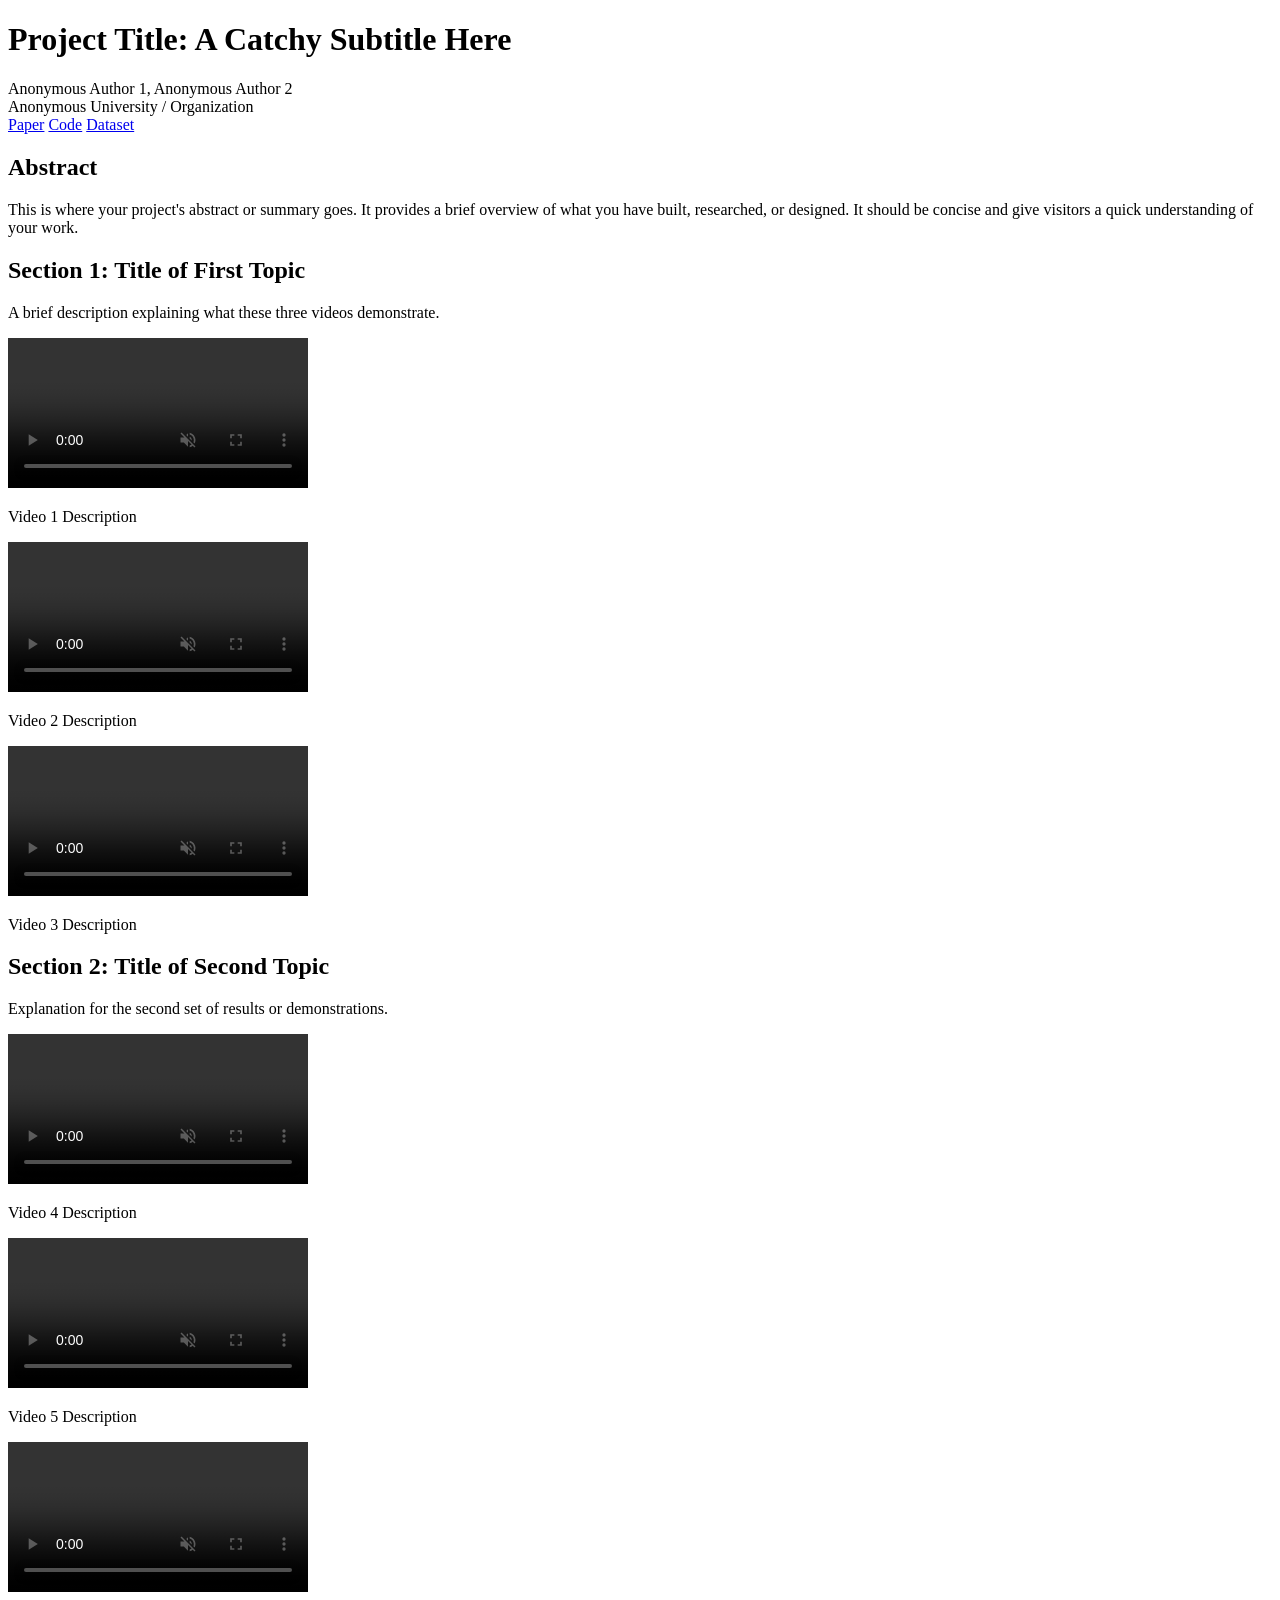
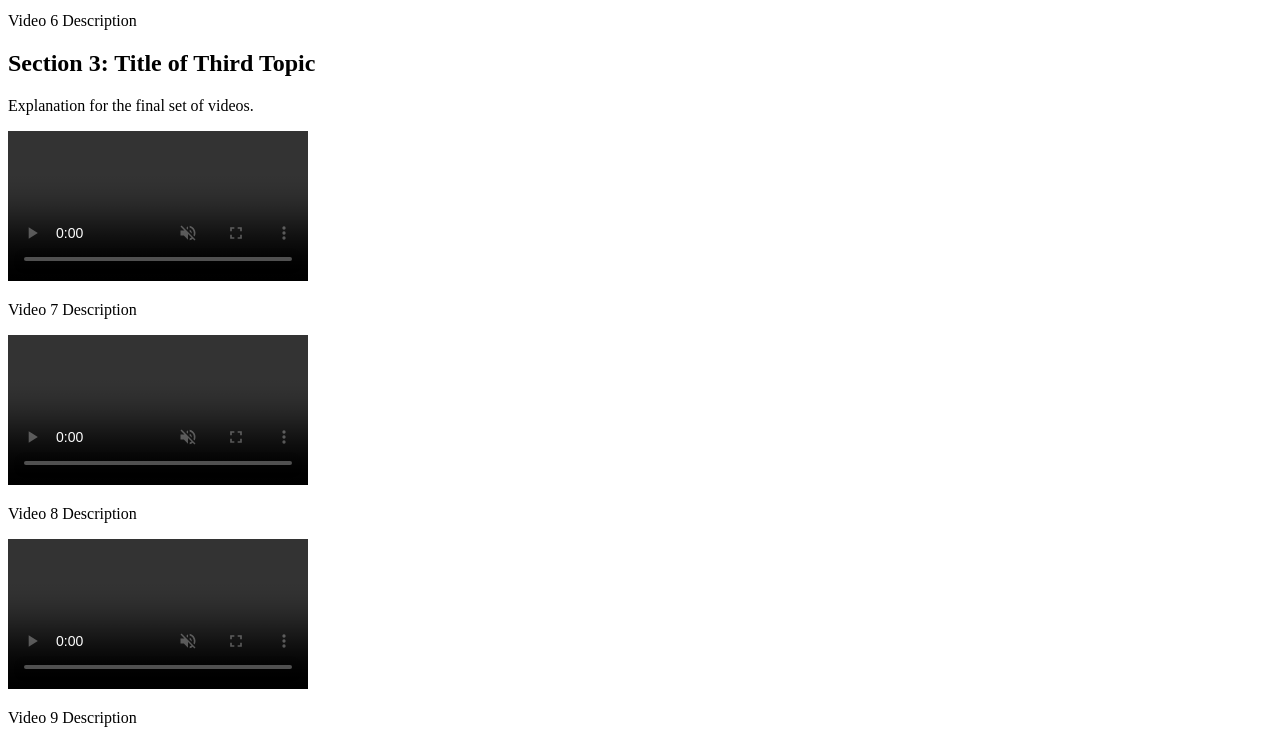
==== index.html @ 87c76b81 "Create index.html for paper website" ====
<!DOCTYPE html>
<html lang="en">
<head>
    <meta charset="UTF-8">
    <meta name="viewport" content="width=device-width, initial-scale=1.0">
    <title>Anonymous Project Title</title>
    <link rel="stylesheet" href="style.css">
</head>
<body>

    <!-- HEADER SECTION -->
    <header>
        <h1>Project Title: A Catchy Subtitle Here</h1>
        <div class="authors">
            <span class="author">Anonymous Author 1</span>,
            <span class="author">Anonymous Author 2</span>
        </div>
        <div class="affiliations">
            <span>Anonymous University / Organization</span>
        </div>
        
        <!-- Quick Links (Buttons) -->
        <div class="links">
            <a href="#" class="btn">Paper</a>
            <a href="#" class="btn">Code</a>
            <a href="#" class="btn">Dataset</a>
        </div>
    </header>

    <!-- ABSTRACT -->
    <section class="abstract">
        <h2>Abstract</h2>
        <p>This is where your project's abstract or summary goes. It provides a brief overview of what you have built, researched, or designed. It should be concise and give visitors a quick understanding of your work.</p>
    </section>

    <!-- SECTION 1 -->
    <section class="video-section">
        <h2>Section 1: Title of First Topic</h2>
        <p>A brief description explaining what these three videos demonstrate.</p>
        
        <div class="video-grid">
            <div class="video-wrapper">
                <!-- Replace 'video1.mp4' with your actual video link -->
                <video controls autoplay loop muted playsinline>
                    <source src="video1.mp4" type="video/mp4">
                </video>
                <p class="caption">Video 1 Description</p>
            </div>
            <div class="video-wrapper">
                <video controls autoplay loop muted playsinline>
                    <source src="video2.mp4" type="video/mp4">
                </video>
                <p class="caption">Video 2 Description</p>
            </div>
            <div class="video-wrapper">
                <video controls autoplay loop muted playsinline>
                    <source src="video3.mp4" type="video/mp4">
                </video>
                <p class="caption">Video 3 Description</p>
            </div>
        </div>
    </section>

    <!-- SECTION 2 -->
    <section class="video-section">
        <h2>Section 2: Title of Second Topic</h2>
        <p>Explanation for the second set of results or demonstrations.</p>
        
        <div class="video-grid">
            <div class="video-wrapper">
                <video controls autoplay loop muted playsinline><source src="video4.mp4" type="video/mp4"></video>
                <p class="caption">Video 4 Description</p>
            </div>
            <div class="video-wrapper">
                <video controls autoplay loop muted playsinline><source src="video5.mp4" type="video/mp4"></video>
                <p class="caption">Video 5 Description</p>
            </div>
            <div class="video-wrapper">
                <video controls autoplay loop muted playsinline><source src="video6.mp4" type="video/mp4"></video>
                <p class="caption">Video 6 Description</p>
            </div>
        </div>
    </section>

    <!-- SECTION 3 -->
    <section class="video-section">
        <h2>Section 3: Title of Third Topic</h2>
        <p>Explanation for the final set of videos.</p>
        
        <div class="video-grid">
            <div class="video-wrapper">
                <video controls autoplay loop muted playsinline><source src="video7.mp4" type="video/mp4"></video>
                <p class="caption">Video 7 Description</p>
            </div>
            <div class="video-wrapper">
                <video controls autoplay loop muted playsinline><source src="video8.mp4" type="video/mp4"></video>
                <p class="caption">Video 8 Description</p>
            </div>
            <div class="video-wrapper">
                <video controls autoplay loop muted playsinline><source src="video9.mp4" type="video/mp4"></video>
                <p class="caption">Video 9 Description</p>
            </div>
        </div>
    </section>

</body>
</html>
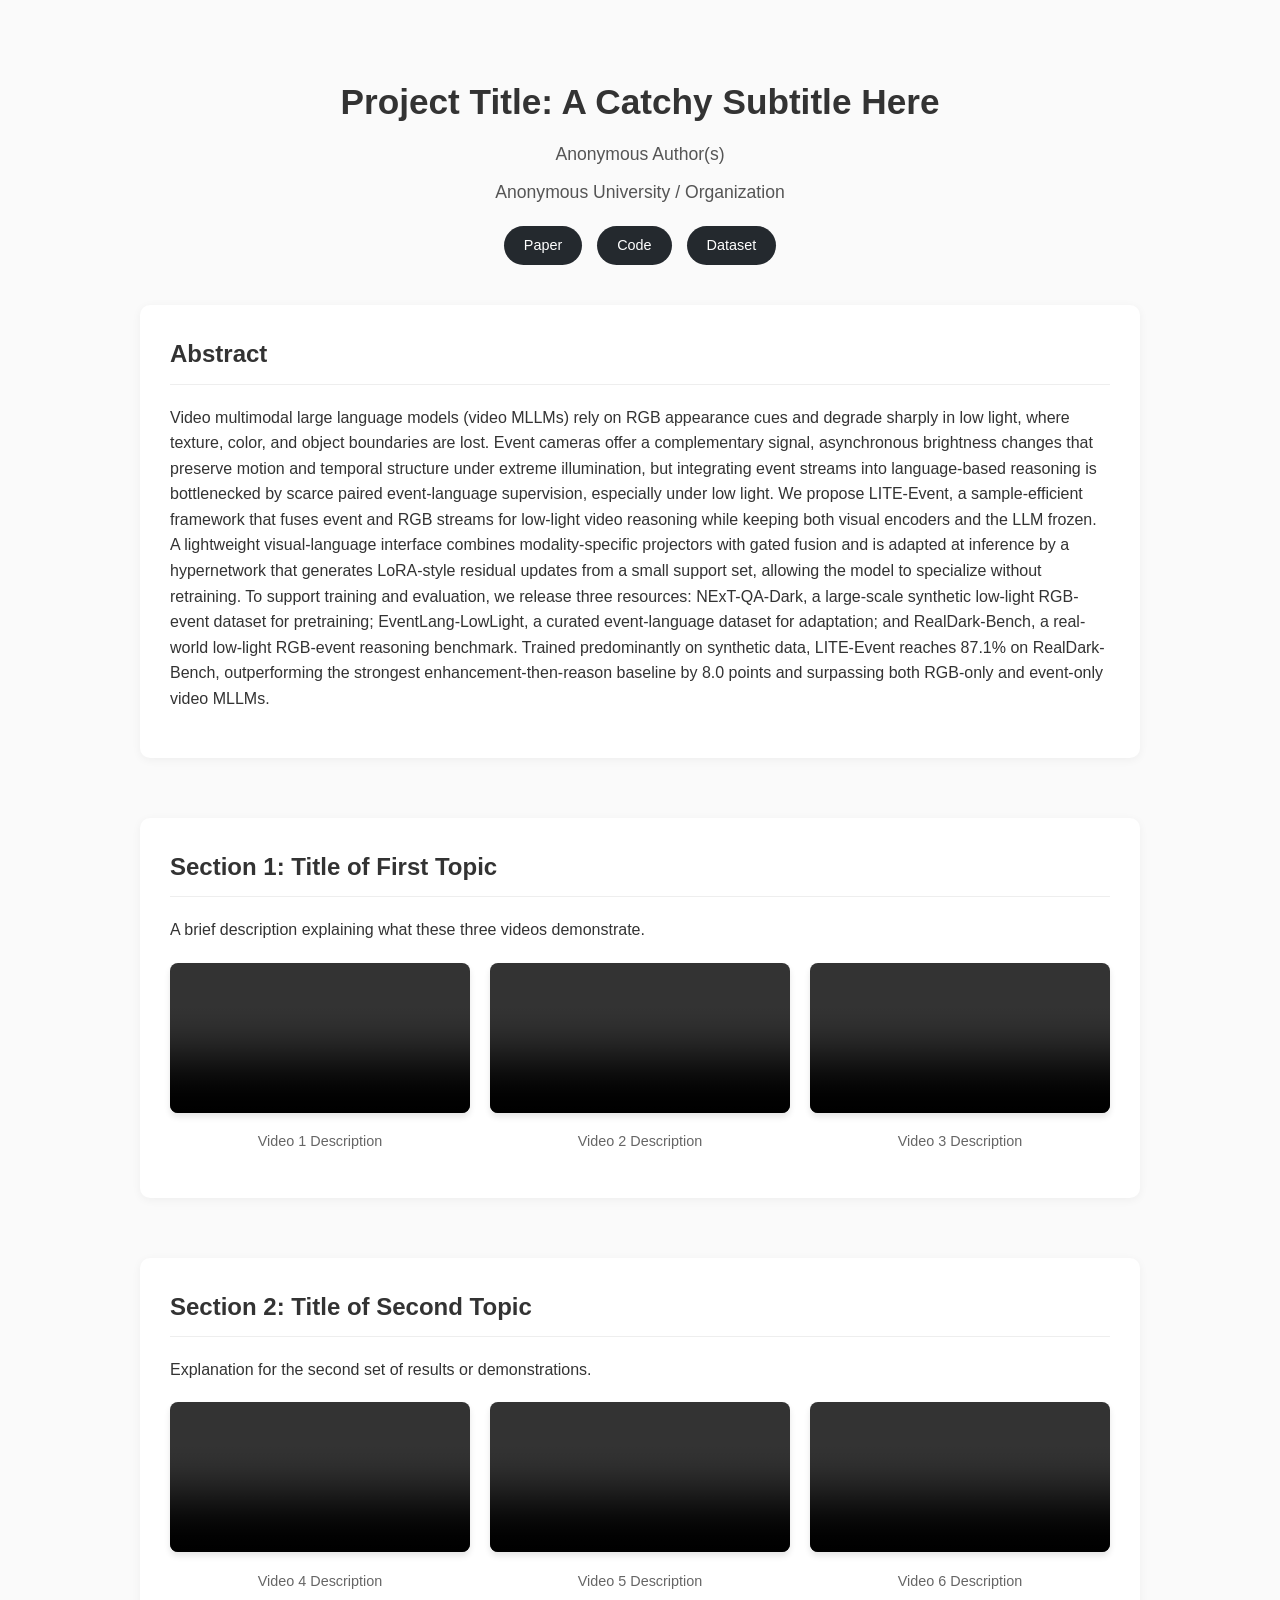
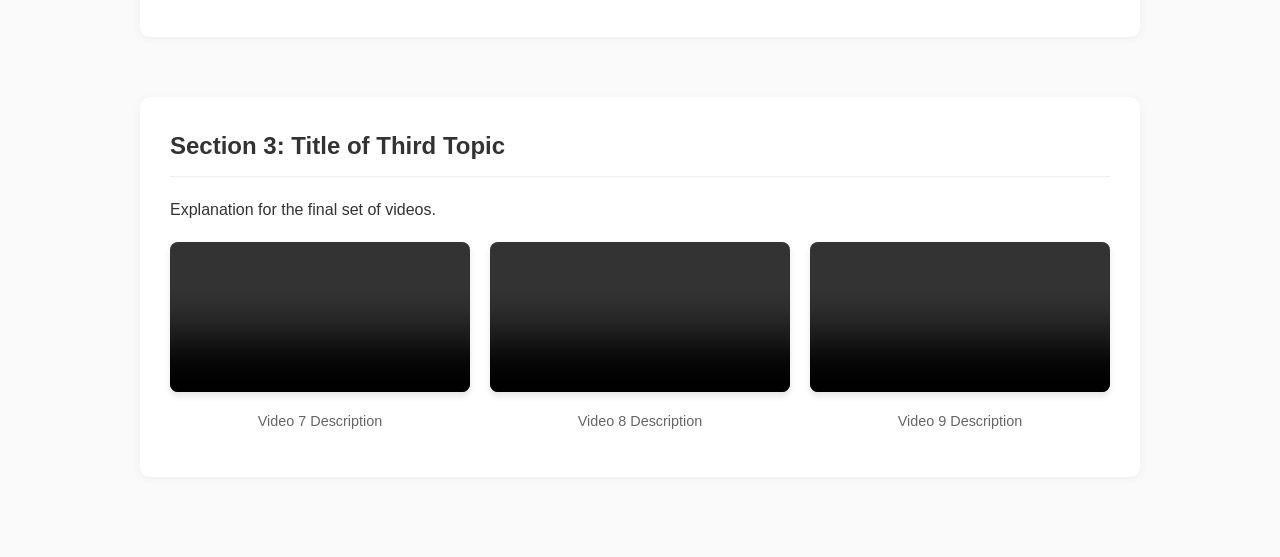
==== commit 49699397: "added abstarct" ====
--- a/index.html
+++ b/index.html
@@ -12,8 +12,7 @@
     <header>
         <h1>Project Title: A Catchy Subtitle Here</h1>
         <div class="authors">
-            <span class="author">Anonymous Author 1</span>,
-            <span class="author">Anonymous Author 2</span>
+            <span class="author">Anonymous Author(s)
         </div>
         <div class="affiliations">
             <span>Anonymous University / Organization</span>
@@ -30,7 +29,7 @@
     <!-- ABSTRACT -->
     <section class="abstract">
         <h2>Abstract</h2>
-        <p>This is where your project's abstract or summary goes. It provides a brief overview of what you have built, researched, or designed. It should be concise and give visitors a quick understanding of your work.</p>
+        <p>Video multimodal large language models (video MLLMs) rely on RGB appearance cues and degrade sharply in low light, where texture, color, and object boundaries are lost. Event cameras offer a complementary signal, asynchronous brightness changes that preserve motion and temporal structure under extreme illumination, but integrating event streams into language-based reasoning is bottlenecked by scarce paired event-language supervision, especially under low light. We propose LITE-Event, a sample-efficient framework that fuses event and RGB streams for low-light video reasoning while keeping both visual encoders and the LLM frozen. A lightweight visual-language interface combines modality-specific projectors with gated fusion and is adapted at inference by a hypernetwork that generates LoRA-style residual updates from a small support set, allowing the model to specialize without retraining. To support training and evaluation, we release three resources: NExT-QA-Dark, a large-scale synthetic low-light RGB-event dataset for pretraining; EventLang-LowLight, a curated event-language dataset for adaptation; and RealDark-Bench, a real-world low-light RGB-event reasoning benchmark. Trained predominantly on synthetic data, LITE-Event reaches 87.1% on RealDark-Bench, outperforming the strongest enhancement-then-reason baseline by 8.0 points and surpassing both RGB-only and event-only video MLLMs.</p>
     </section>
 
     <!-- SECTION 1 -->
--- a/style.css
+++ b/style.css
@@ -0,0 +1,99 @@
+/* General Page Styling */
+body {
+    font-family: -apple-system, BlinkMacSystemFont, "Segoe UI", Roboto, Helvetica, Arial, sans-serif;
+    line-height: 1.6;
+    color: #333;
+    background-color: #fafafa;
+    max-width: 1000px; /* Keeps the content centered and readable */
+    margin: 0 auto;
+    padding: 20px;
+}
+
+/* Header & Typography */
+header {
+    text-align: center;
+    margin-bottom: 40px;
+    padding-top: 30px;
+}
+
+h1 {
+    font-size: 2.2em;
+    margin-bottom: 10px;
+}
+
+.authors, .affiliations {
+    font-size: 1.1em;
+    margin-bottom: 10px;
+    color: #555;
+}
+
+/* Action Buttons */
+.links {
+    margin-top: 20px;
+    display: flex;
+    justify-content: center;
+    gap: 15px;
+}
+
+.btn {
+    display: inline-block;
+    padding: 8px 20px;
+    background-color: #24292e;
+    color: white;
+    text-decoration: none;
+    border-radius: 20px;
+    font-size: 0.9em;
+    transition: background-color 0.2s;
+}
+
+.btn:hover {
+    background-color: #555;
+}
+
+/* Sections */
+section {
+    margin-bottom: 60px;
+    background: white;
+    padding: 30px;
+    border-radius: 10px;
+    box-shadow: 0 2px 10px rgba(0,0,0,0.05); /* Adds a subtle card effect */
+}
+
+h2 {
+    border-bottom: 1px solid #eee;
+    padding-bottom: 10px;
+    margin-top: 0;
+}
+
+/* Video Grid (The Side-by-Side Magic) */
+.video-grid {
+    display: flex;
+    justify-content: space-between;
+    gap: 20px; /* Space between the videos */
+    margin-top: 20px;
+}
+
+.video-wrapper {
+    flex: 1; /* Forces all 3 columns to be exactly the same width */
+    text-align: center;
+}
+
+video {
+    width: 100%;
+    border-radius: 8px;
+    background-color: #eaeaea; /* Shows a grey box while the video loads */
+    box-shadow: 0 4px 6px rgba(0,0,0,0.1);
+}
+
+.caption {
+    margin-top: 10px;
+    font-size: 0.9em;
+    color: #666;
+}
+
+/* Mobile Responsiveness: Stacks videos on top of each other on small screens */
+@media (max-width: 768px) {
+    .video-grid {
+        flex-direction: column;
+    }
+}
